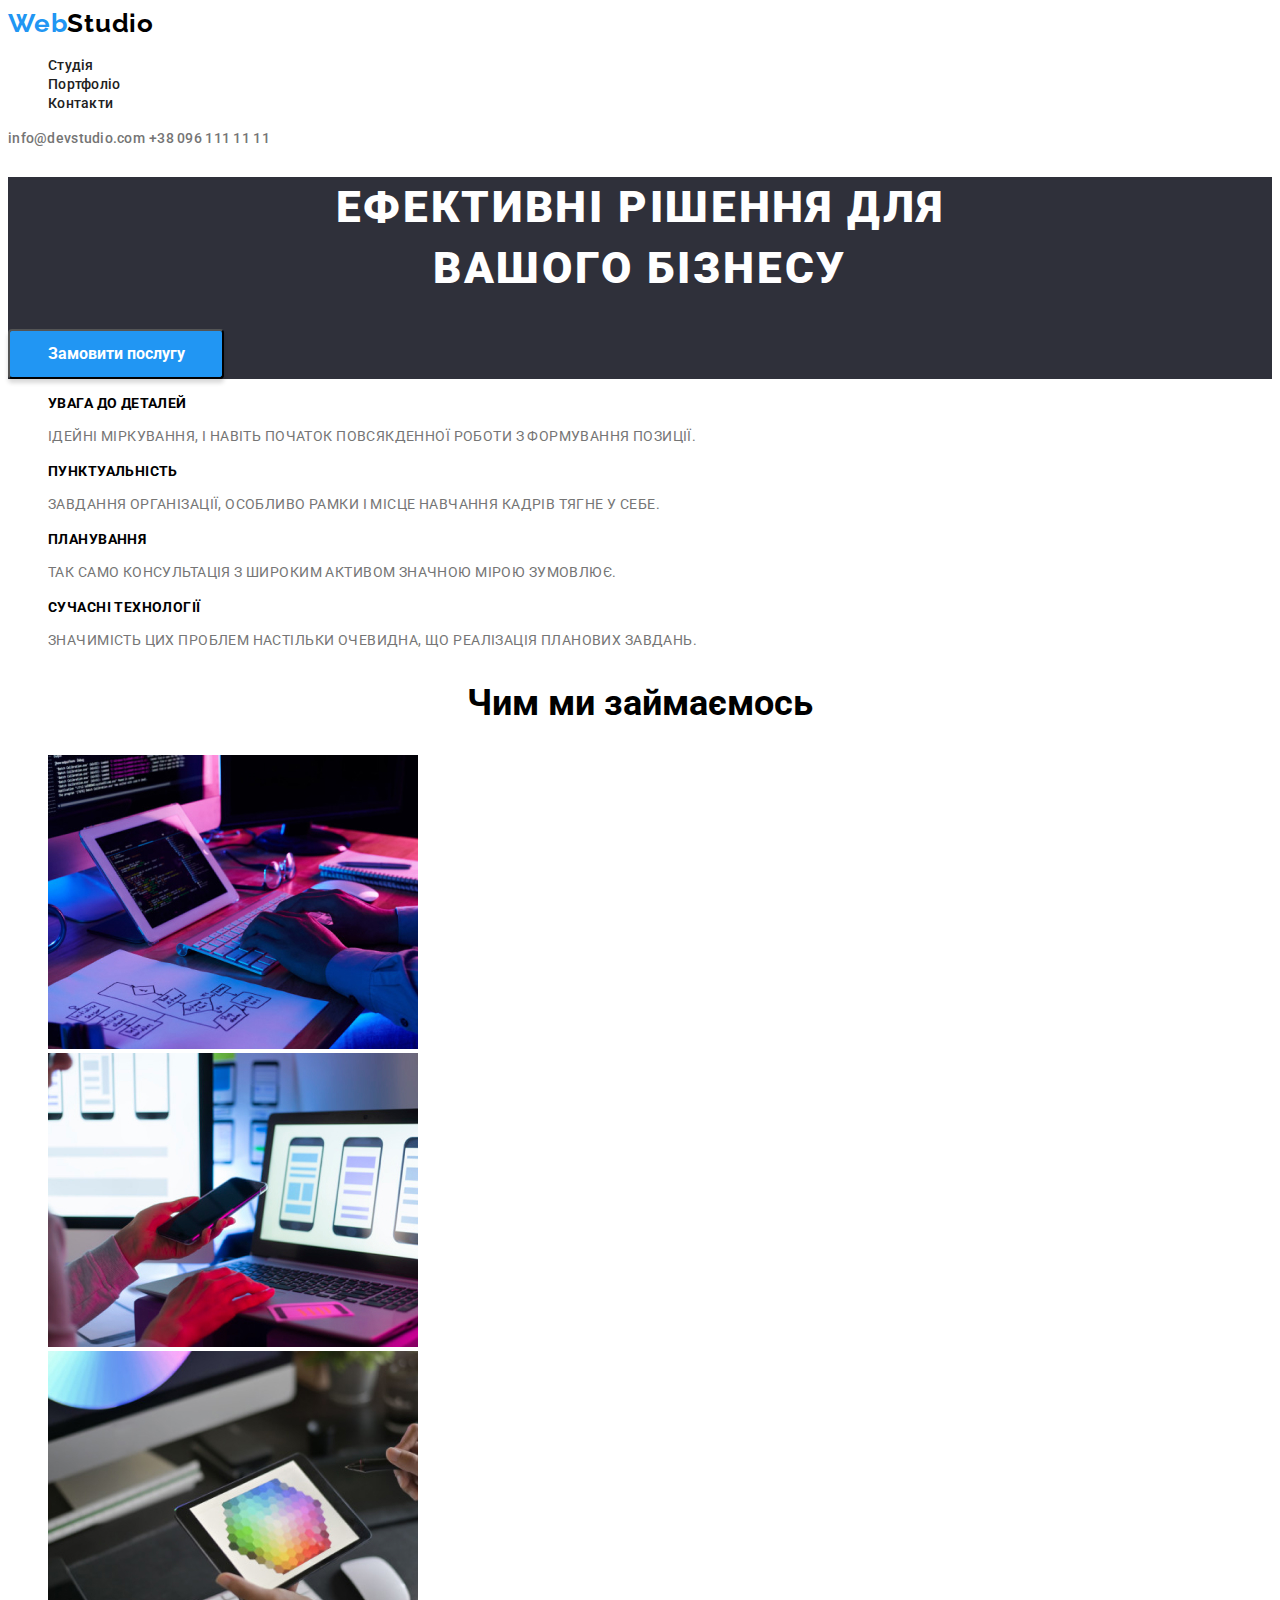
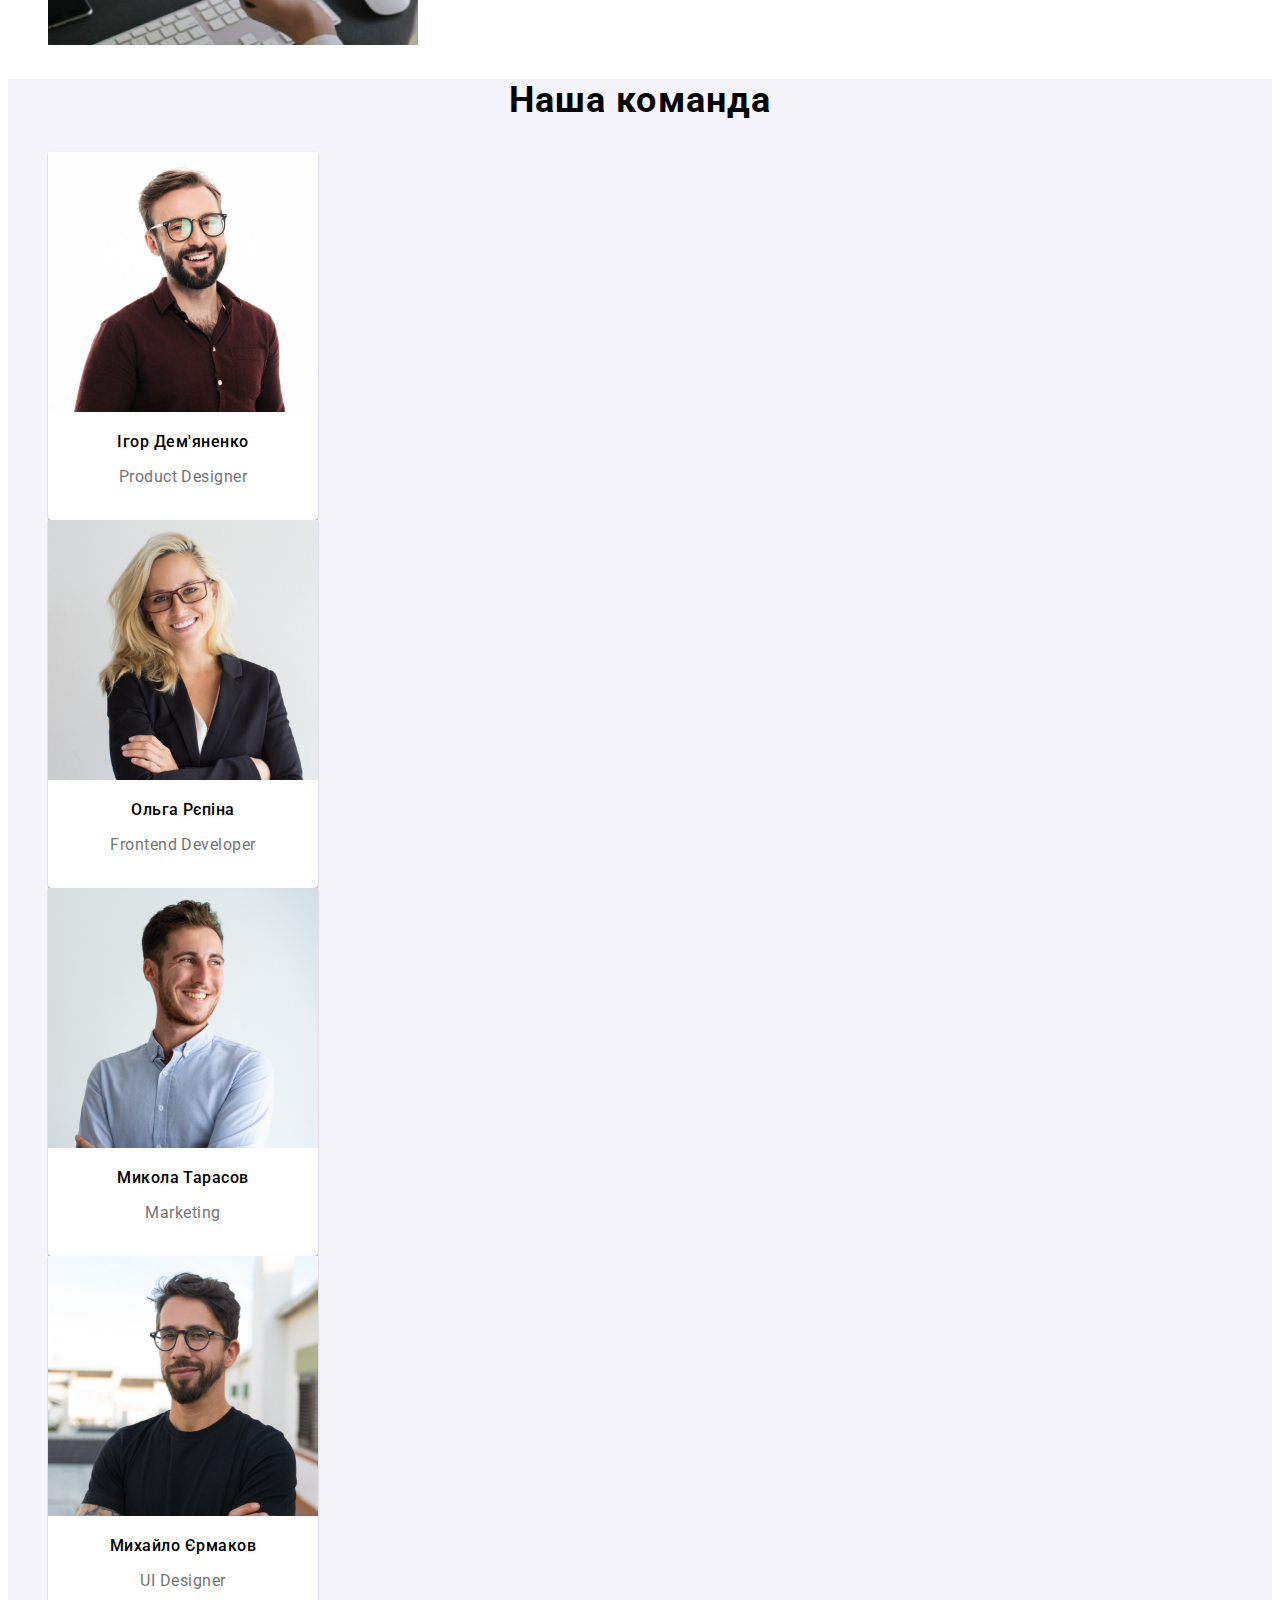
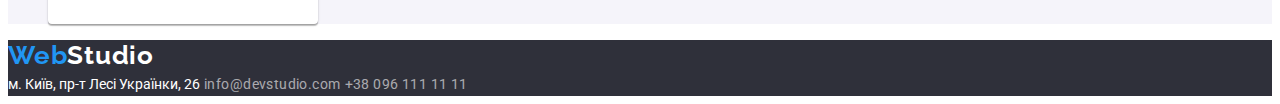
==== index.html @ ff46326f "copy dz2" ====
<!DOCTYPE html>
<html lang="uk">
<head>
    <meta charset="UTF-8">
    <meta http-equiv="X-UA-Compatible" content="IE=edge">
    <meta name="viewport" content="width=device-width, initial-scale=1.0">
    <link rel="preconnect" href="https://fonts.googleapis.com">
    <link rel="preconnect" href="https://fonts.gstatic.com" crossorigin>
    <link href="https://fonts.googleapis.com/css2?family=Raleway:wght@700&family=Roboto:wght@400;500;700;900&display=swap"
        rel="stylesheet">
    <link rel="stylesheet" href="styles/styles.css">
    <title>Головна</title>
</head>
<body>
    <!--Верхня лінія-->
    <header class="top">
        <a class="logo" href="./index.html">Web<span class="logo-black">Studio</span></a>
        <nav>
            <ul>
                <li>
                    <a class="top-nav" href="">Студія</a>
                </li>
                <li>
                    <a class="top-nav" href="./portfolio.html">Портфоліо</a>
                </li>
                <li>
                    <a class="top-nav" href="">Контакти</a>
                </li>
            </ul>
                </nav>
        <a class="top-adr" href="mailto:info@devstudio.com">info@devstudio.com</a>
        <a class="top-adr" href="tel:+380961111111">+38 096 111 11 11</a>
    </header>
    <main>
    <!--Шапка-->
    <section class="solution">
        <h1 class="solution-text">ЕФЕКТИВНІ РІШЕННЯ ДЛЯ<br> ВАШОГО БІЗНЕСУ</h1>
        <button class="solution-button" type="button">Замовити послугу</button>
    </section>
    <!--Особливості-->
    <section class="features">
        <h2 class="features-h">Особливості</h2>
        <ul>
            <li>
                <h3 class="features-title">УВАГА ДО ДЕТАЛЕЙ</h3>
                <p class="features-text">Ідейні міркування, і навіть початок повсякденної роботи з формування позиції.</p>
            </li>
            <li>
                <h3 class="features-title">ПУНКТУАЛЬНІСТЬ</h3>
                <p class="features-text">Завдання організації, особливо рамки і місце навчання кадрів тягне у себе.</p>
            </li>
            <li>
                <h3 class="features-title">ПЛАНУВАННЯ</h3>
                <p class="features-text">Так само консультація з широким активом значною мірою зумовлює.</p>
            </li>
            <li>
                <h3 class="features-title">СУЧАСНІ ТЕХНОЛОГІЇ</h3>
                <p class="features-text">Значимість цих проблем настільки очевидна, що реалізація планових завдань.</p>
            </li>
            
        </ul>
    </section>
    <!--Чим ми займаємось-->
    <section class="what-we-do">
        <h2 class="what-we-do-text">Чим ми займаємось</h2>
        <ul>
            <li>
                <img src="images/img1.jpg" alt="Програміст пише код" width="370">
            </li>
            <li>
                <img src="images/img2.jpg" alt="Розробник працює над інтерфейсом мобільного телефону" width="370">
            </li>
            <li>
                <img src="images/img3.jpg" alt="Дизайнер тримає в руках планшет та вибирає колір макету" width="370">
            </li>
        </ul>
    </section>
    <!--Наша команда-->
    <section class="team">
        <h2 class="team-title">Наша команда</h2>
        <ul>
            <li class="team-l">
                <img src="images/photo1.jpg" alt="Фото 1" width="270">
                <h3 class="team-member">Ігор Дем'яненко</h3>
                <p class="team-text">Product Designer</p>
            </li>
            <li class="team-l">
                <img src="images/photo2.jpg" alt="Фото 2" width="270">
                <h3 class="team-member">Ольга Рєпіна</h3>
                <p class="team-text">Frontend Developer</p>
            </li>
            <li class="team-l">
                <img src="images/photo3.jpg" alt="Фото 3" width="270">
                <h3 class="team-member">Микола Тарасов</h3>
                <p class="team-text">Marketing</p>
            </li>
            <li class="team-l">
                <img src="images/photo4.jpg" alt="Фото 4" width="270">
                <h3 class="team-member">Михайло Єрмаков</h3>
                <p class="team-text">UI Designer</p>
            </li>
        </ul>
    </section>
    </main>
    <!--Футер-->
    <footer class="footer">
        <a class="footer-logo" href="./index.html">Web<span class="footer-logow">Studio</span></a>
        <address>
           <a class="footer-adr" href="https://goo.gl/maps/CPtrU1FHBa2aNyZL9" target="_blank" rel="noopener noreferrer nofollow">м. Київ, пр-т Лесі Українки, 26</a>
           <a class="footer-a" href="mailto:info@devstudio.com">info@devstudio.com</a>
           <a class="footer-a" href="tel:+380961111111">+38 096 111 11 11</a>
        </address>
    </footer>
</body>
</html>
---- styles/styles.css ----
body {
font-family: Roboto;
color: black;
}
a:link,
a:visited,
a:hover,
a:active {
    text-decoration: none;
}
li {
    list-style-type: none;
}
/*Верхня ліня*/
.top {
    background: #FFFFFF;
}
.logo {
    color:#2196F3;
    font-family: 'Raleway';
    font-style: normal;
    font-weight: 700;
    font-size: 26px;
    line-height: 1.2em;
    letter-spacing: 0.03em;
}
.logo-black {
    color: black;
       
}
.top-nav,
.top-adr {
    font-weight: 500;
    font-size: 14px;
    letter-spacing: 0.02em;

 }
 .top-nav {
    color: #212121;
 }
 .top-adr {
    color: #757575;
 }
 .top-nav:hover,
 .top-nav:focus,
 .top-adr:hover,
 .top-adr:focus{
     color: #2196F3;
 }

 /*Шапка*/
.solution {
    background: #2F303A;
}
.solution-text {
    font-weight: 900;
    font-size: 44px;
    line-height: 1.4em;
    text-align: center;
    letter-spacing: 0.06em;
    text-transform: uppercase;
    color: #FFFFFF;
}
.solution-button {
    width: 216px;
    height: 50px;
    background: #2196F3;
    box-shadow: 0px 4px 4px rgba(0, 0, 0, 0.15);
    border-radius: 4px;
    font-family: 'Roboto';
    font-style: normal;
    font-weight: 700;
    font-size: 16px;
    line-height: 30px;
    color: #FFFFFF;
}

/*Особливості*/
.features-h {
    display: none;
}
.features-title {
    width: 270px;
    height: 16px;
    font-weight: 700;
    font-size: 14px;
    line-height: 1.15em;
    letter-spacing: 0.03em;
    text-transform: uppercase;
}
.features-text {
    font-size: 14px;
    line-height: 1.7em;
    letter-spacing: 0.03em;
    text-transform: uppercase;
    color: #757575;
}

/*Чим ми займаємось*/
.what-we-do-text {
    font-weight: 700;
    font-size: 36px;
    line-height: 1.2em;
    text-align: center;
    }

/*Наша команда*/
.team {
    background: #F5F4FA
}
.team-title {
    font-weight: 700;
    font-size: 36px;
    line-height: 1.2em;
    letter-spacing: 0.03em;
    text-align: center;
}
.team-member {
    font-weight: 500;
    font-size: 16px;
    line-height: 1.19em;
    letter-spacing: 0.03em;
    text-align: center;
}
.team-text {
    font-size: 16px;
    line-height: 1.19em;
    text-align: center;
    letter-spacing: 0.03em;
    color: #757575;
}

.team-l {
    width: 270px;
    height: 368px;
    background: #FFFFFF;
    box-shadow: 0px 1px 3px rgba(0, 0, 0, 0.12),
     0px 1px 1px rgba(0, 0, 0, 0.14), 
     0px 2px 1px rgba(0, 0, 0, 0.2);
    border-radius: 0px 0px 4px 4px;
}

/*Футер*/
.footer {
    background-color: #2F303A;
}
.footer-logo {
    color: #2196F3;
    font-family: 'Raleway';
    font-style: normal;
    font-weight: 700;
    font-size: 26px;
    line-height: 1.2em;
    letter-spacing: 0.03em;
}
.footer-logow {
    color: white;

}
.footer-adr {
    font-size: 14px;
    line-height: 24px;
    font-style: normal;
    color: #FFFFFF;
}
.footer-a {
     font-size: 14px;
    line-height: 1.7em;
    letter-spacing: 0.03em;
    font-style: normal;
    color: rgba(255, 255, 255, 0.6);
}
.footer-adr:hover,
.footer-adr:focus, 
.footer-a:hover,
.footer-a:focus {
    color: #2196F3;
}

/*ПОРТФОЛІО*/
.example-h {
    display: none
}
.example-button {
    width: 125px;
    height: 38px;
    background: #F5F4FA;
    border-radius: 4px;
    font-weight: 500;
    font-size: 16px;
    line-height: 26px;
    font-family: 'Roboto';
    font-style: normal;
    text-align: center;
    color: #212121;
}
.example-button:hover,
.example-button:focus {
    background: #2196F3;
    color: #FFFFFF;
}
.example-li {
    width: 370px;
    height: 404px;
    background: #FFFFFF;
    border: 1px solid #EEEEEE;
}
.example-title {
    font-weight: 700;
    font-size: 18px;
    line-height: 2em;
    letter-spacing: 0.06em;
    color: #212121;
}
.example-text {
    font-size: 16px;
    line-height: 1.89em;
    letter-spacing: 0.03em;
    color: #757575;
}
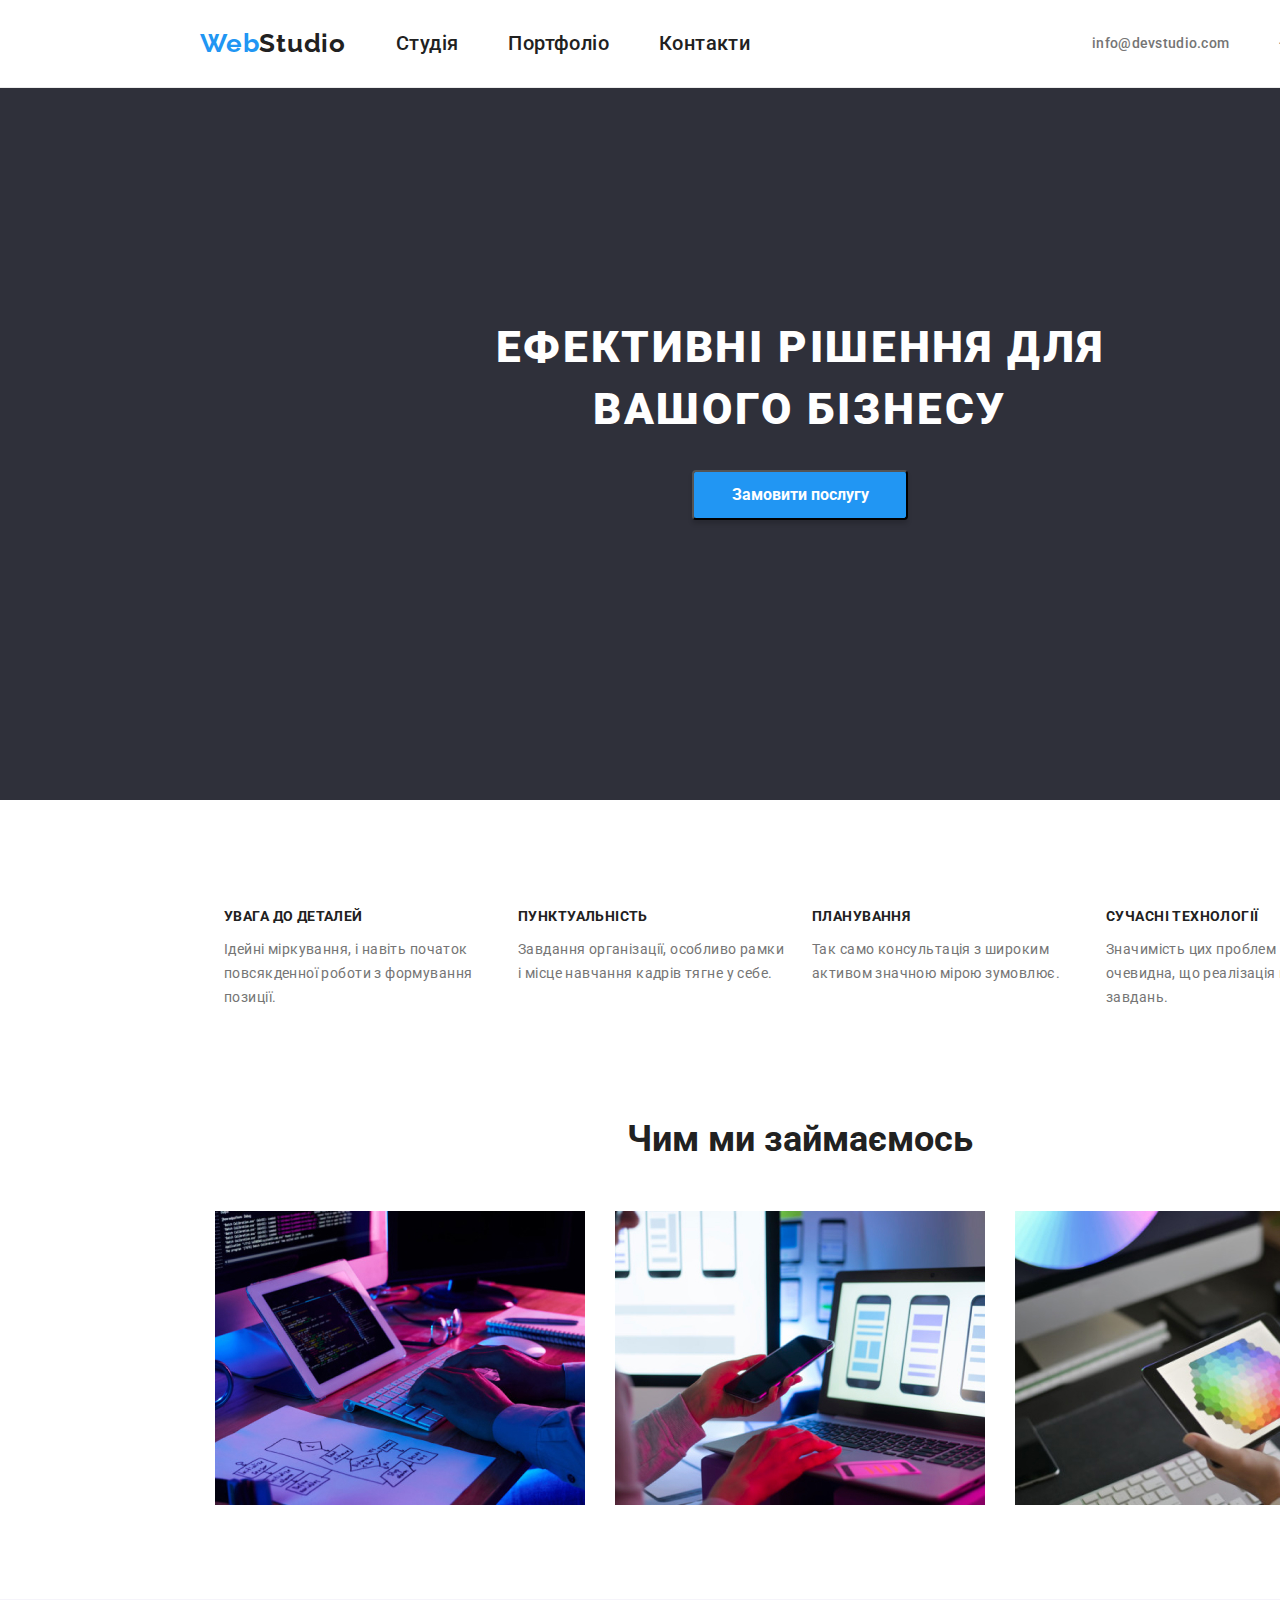
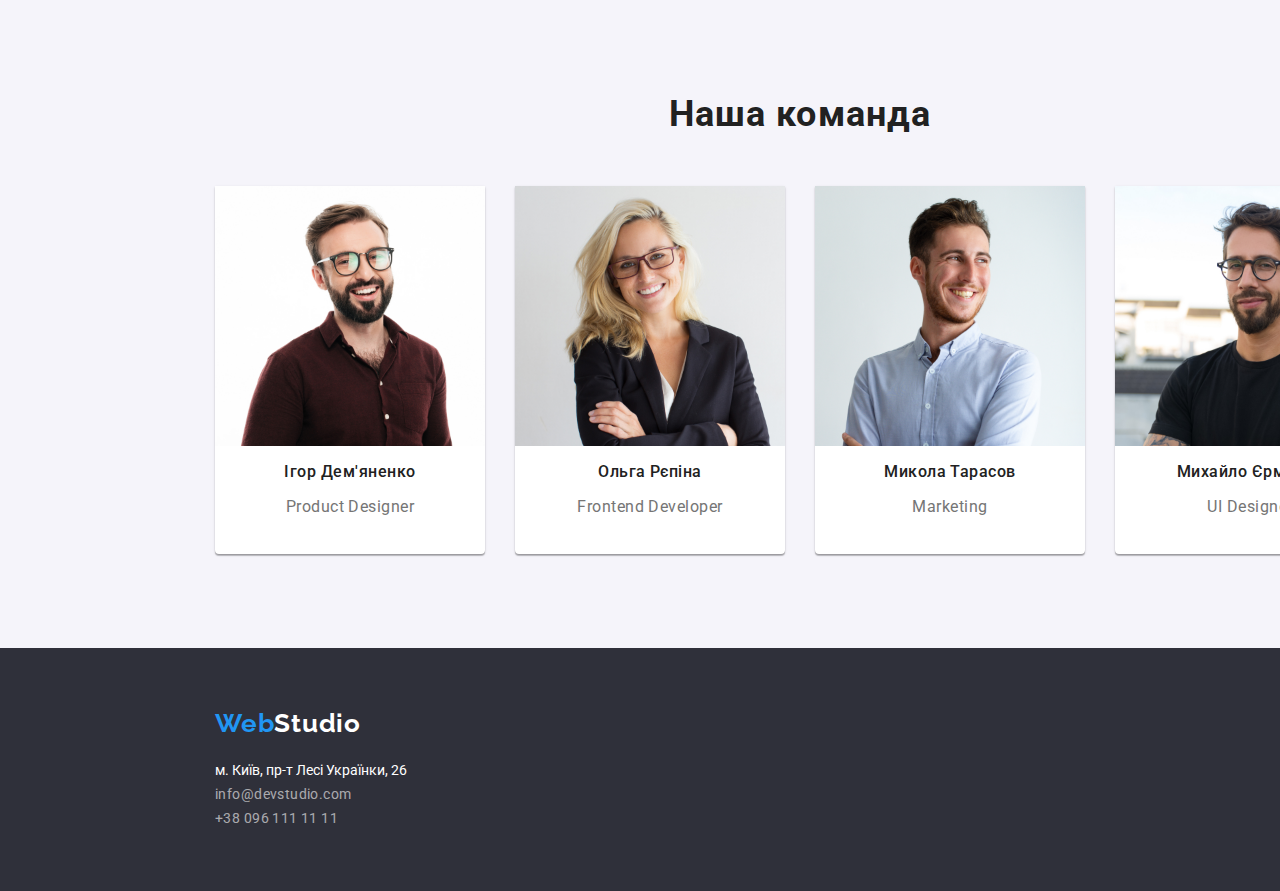
==== commit 0bc2a7be: "dz3" ====
--- a/index.html
+++ b/index.html
@@ -8,28 +8,35 @@
     <link rel="preconnect" href="https://fonts.gstatic.com" crossorigin>
     <link href="https://fonts.googleapis.com/css2?family=Raleway:wght@700&family=Roboto:wght@400;500;700;900&display=swap"
         rel="stylesheet">
+    <link rel="stylesheet" href="https://cdnjs.cloudflare.com/ajax/libs/modern-normalize/1.0.0/modern-normalize.min.css" />
     <link rel="stylesheet" href="styles/styles.css">
     <title>Головна</title>
 </head>
 <body>
     <!--Верхня лінія-->
-    <header class="top">
-        <a class="logo" href="./index.html">Web<span class="logo-black">Studio</span></a>
-        <nav>
-            <ul>
-                <li>
-                    <a class="top-nav" href="">Студія</a>
+    <header>
+        <nav class="container top">
+            <a class="logo" href="./index.html">Web<span class="logo-black">Studio</span></a>     
+            <ul class="nav">
+                    <li class="nav-list">
+                        <a class="item" href="./index.html">Студія</a>
+                    </li>
+                    <li class="nav-list">
+                        <a class="item" href="./portfolio.html">Портфоліо</a>
+                    </li>
+                    <li class="nav-list">
+                        <a class="item" href="">Контакти</a>
+                    </li>
+            </ul>
+            <ul class="adr-list">
+                <li class="item">
+                    <a class="top-adr" href="mailto:info@devstudio.com">info@devstudio.com</a>
                 </li>
-                <li>
-                    <a class="top-nav" href="./portfolio.html">Портфоліо</a>
-                </li>
-                <li>
-                    <a class="top-nav" href="">Контакти</a>
-                </li>
+                <li class="item">
+                    <a class="top-adr" href="tel:+380961111111">+38 096 111 11 11</a>
+                </li>   
             </ul>
-                </nav>
-        <a class="top-adr" href="mailto:info@devstudio.com">info@devstudio.com</a>
-        <a class="top-adr" href="tel:+380961111111">+38 096 111 11 11</a>
+        </nav>
     </header>
     <main>
     <!--Шапка-->
@@ -38,78 +45,95 @@
         <button class="solution-button" type="button">Замовити послугу</button>
     </section>
     <!--Особливості-->
-    <section class="features">
-        <h2 class="features-h">Особливості</h2>
-        <ul>
-            <li>
-                <h3 class="features-title">УВАГА ДО ДЕТАЛЕЙ</h3>
-                <p class="features-text">Ідейні міркування, і навіть початок повсякденної роботи з формування позиції.</p>
-            </li>
-            <li>
-                <h3 class="features-title">ПУНКТУАЛЬНІСТЬ</h3>
-                <p class="features-text">Завдання організації, особливо рамки і місце навчання кадрів тягне у себе.</p>
-            </li>
-            <li>
-                <h3 class="features-title">ПЛАНУВАННЯ</h3>
-                <p class="features-text">Так само консультація з широким активом значною мірою зумовлює.</p>
-            </li>
-            <li>
-                <h3 class="features-title">СУЧАСНІ ТЕХНОЛОГІЇ</h3>
-                <p class="features-text">Значимість цих проблем настільки очевидна, що реалізація планових завдань.</p>
-            </li>
-            
-        </ul>
+    <section class="container">
+        <h2 class="visually-hidden">Особливості</h2>
+            <ul class="features">
+                <li class="item">
+                        <h3 class="features-title">УВАГА ДО ДЕТАЛЕЙ</h3>
+                        <p class="features-text">Ідейні міркування, і навіть початок повсякденної роботи з формування позиції.</p>   
+                </li>
+                <li class="item">
+                    <div>
+                        <h3 class="features-title">ПУНКТУАЛЬНІСТЬ</h3>
+                        <p class="features-text">Завдання організації, особливо рамки і місце навчання кадрів тягне у себе.</p>         
+                </li>
+                <li class="item">
+        
+                        <h3 class="features-title">ПЛАНУВАННЯ</h3>
+                        <p class="features-text">Так само консультація з широким активом значною мірою зумовлює.</p>
+                </li>
+                <li class="item">
+        
+                        <h3 class="features-title">СУЧАСНІ ТЕХНОЛОГІЇ</h3>
+                        <p class="features-text">Значимість цих проблем настільки очевидна, що реалізація планових завдань.</p>
+                </li>
+            </ul>
     </section>
     <!--Чим ми займаємось-->
-    <section class="what-we-do">
-        <h2 class="what-we-do-text">Чим ми займаємось</h2>
-        <ul>
-            <li>
-                <img src="images/img1.jpg" alt="Програміст пише код" width="370">
-            </li>
-            <li>
-                <img src="images/img2.jpg" alt="Розробник працює над інтерфейсом мобільного телефону" width="370">
-            </li>
-            <li>
-                <img src="images/img3.jpg" alt="Дизайнер тримає в руках планшет та вибирає колір макету" width="370">
-            </li>
+    <section class="container">
+        <div class="text">
+            <h2 class="what-we-do-text">Чим ми займаємось</h2>
+        </div>
+        <ul class="what-we-do">
+                <li  class="item">
+                        <img src="images/img1.jpg" alt="Програміст пише код" width="370">
+                </li>
+                <li  class="item">
+                        <img src="images/img2.jpg" alt="Розробник працює над інтерфейсом мобільного телефону" width="370">
+                </li>
+                <li  class="item">
+                        <img src="images/img3.jpg" alt="Дизайнер тримає в руках планшет та вибирає колір макету" width="370">
+                </li> 
         </ul>
     </section>
     <!--Наша команда-->
-    <section class="team">
-        <h2 class="team-title">Наша команда</h2>
-        <ul>
-            <li class="team-l">
-                <img src="images/photo1.jpg" alt="Фото 1" width="270">
-                <h3 class="team-member">Ігор Дем'яненко</h3>
-                <p class="team-text">Product Designer</p>
-            </li>
-            <li class="team-l">
-                <img src="images/photo2.jpg" alt="Фото 2" width="270">
-                <h3 class="team-member">Ольга Рєпіна</h3>
-                <p class="team-text">Frontend Developer</p>
-            </li>
-            <li class="team-l">
-                <img src="images/photo3.jpg" alt="Фото 3" width="270">
-                <h3 class="team-member">Микола Тарасов</h3>
-                <p class="team-text">Marketing</p>
-            </li>
-            <li class="team-l">
-                <img src="images/photo4.jpg" alt="Фото 4" width="270">
-                <h3 class="team-member">Михайло Єрмаков</h3>
-                <p class="team-text">UI Designer</p>
-            </li>
+    <section class="our-team">
+        <div class="text">
+            <h2 class="team-title">Наша команда</h2>
+        </div>
+        <ul class="team">
+                <li class="team-item">
+                        <img src="images/photo1.jpg" alt="Фото 1" width="270">
+                        <h3 class="team-member">Ігор Дем'яненко</h3>
+                        <p class="team-text">Product Designer</p>
+                    </div>   
+                </li>
+                <li class="team-item">
+                        <img src="images/photo2.jpg" alt="Фото 2" width="270">
+                        <h3 class="team-member">Ольга Рєпіна</h3>
+                        <p class="team-text">Frontend Developer</p>
+                    </div>
+                </li>
+                <li class="team-item">
+                        <img src="images/photo3.jpg" alt="Фото 3" width="270">
+                        <h3 class="team-member">Микола Тарасов</h3>
+                        <p class="team-text">Marketing</p>
+                    </div>
+                </li>
+                <li class="team-item">
+                        <img src="images/photo4.jpg" alt="Фото 4" width="270">
+                        <h3 class="team-member">Михайло Єрмаков</h3>
+                        <p class="team-text">UI Designer</p>
+                    </div>
+                </li> 
         </ul>
     </section>
     </main>
     <!--Футер-->
-    <footer class="footer">
-        <a class="footer-logo" href="./index.html">Web<span class="footer-logow">Studio</span></a>
-        <address>
-           <a class="footer-adr" href="https://goo.gl/maps/CPtrU1FHBa2aNyZL9" target="_blank" rel="noopener noreferrer nofollow">м. Київ, пр-т Лесі Українки, 26</a>
-           <a class="footer-a" href="mailto:info@devstudio.com">info@devstudio.com</a>
-           <a class="footer-a" href="tel:+380961111111">+38 096 111 11 11</a>
-        </address>
+    <footer>
+        <div class="footer">
+            <div class="footer-logo">
+                <a class="logo" href="./index.html">Web<span class="logo-acc">Studio</span></a>
+            </div>  
+            <address>
+                <ul class="addr">
+                    <li class="addr-item"><a class="footer-adr" href="https://goo.gl/maps/CPtrU1FHBa2aNyZL9" target="_blank" rel="noopener noreferrer nofollow">м.
+                        Київ, пр-т Лесі Українки, 26</a></li>
+                    <li class="addr-item"><a class="footer-a" href="mailto:info@devstudio.com">info@devstudio.com</a></li>
+                    <li class="addr-item"><a class="footer-a" href="tel:+380961111111">+38 096 111 11 11</a></li>
+                </ul>
+            </address>
+        </div>
     </footer>
 </body>
 </html>--- a/styles/styles.css
+++ b/styles/styles.css
@@ -1,6 +1,14 @@
+:root {
+    --title-text-color: #212121;
+    --other-text-color: #ffffff;
+    --primary-text-color: #757575;
+    --accent-color: #2196F3;
+}
 body {
 font-family: Roboto;
-color: black;
+color: var(--title-text-color);
+    width: 1600px;
+    margin: 0 auto;
 }
 a:link,
 a:visited,
@@ -8,131 +16,234 @@
 a:active {
     text-decoration: none;
 }
-li {
+ul, li {
     list-style-type: none;
+    padding: 0;
+    margin: 0;
+
+}
+.container {
+    width: 1230px;
+    margin-top: 94px;
+    margin-left: auto;
+    margin-right: auto;
+    margin-bottom: 0;
+    padding-left: 15px;
+    padding-right: 15px;    
+}
+.visually-hidden {
+    position: absolute;
+    white-space: nowrap;
+    width: 1px;
+    height: 1px;
+    overflow: hidden;
+    border: 0;
+    padding: 0;
+    clip: rect(0 0 0 0);
+    clip-path: inset(50%);
+    margin: -1px;
+}
+
+img {
+    display: block;
+    max-width: 100%;
+    height: auto;
+}
+
+header {
+    border-bottom: 1px solid #ECECEC;
 }
 /*Верхня ліня*/
 .top {
-    background: #FFFFFF;
+    background: #ffffff;
+    display: flex;
+    align-items: center;
+    margin-top: 0;
+   
 }
 .logo {
-    color:#2196F3;
+    color:var(--accent-color);
     font-family: 'Raleway';
     font-style: normal;
     font-weight: 700;
     font-size: 26px;
-    line-height: 1.2em;
+    line-height: 1.2;
     letter-spacing: 0.03em;
 }
 .logo-black {
-    color: black;
-       
-}
-.top-nav,
-.top-adr {
+    color: var(--title-text-color);    
+}
+.nav {
+    display: flex;
+}
+
+ .nav .nav-list {
+    margin-left: 50px;
+    margin-top: 0;
+    margin-bottom: 0;
+ }
+ .nav-list .item {
+    display: block;
+    padding-top: 32px;
+    padding-bottom: 32px;
+
     font-weight: 500;
-    font-size: 14px;
+    font-size: 20px;
+    line-height: 1.14;
     letter-spacing: 0.02em;
-
+    color: var(--title-text-color);   
  }
- .top-nav {
-    color: #212121;
+
+ .adr-list {
+    display: flex;
+    margin-left: auto;
+}
+
+.adr-list .item + .item {
+    margin-left: 50px;
+
+}
+
+ .top-adr {
+     font-weight: 500;
+     font-size: 14px;
+     letter-spacing: 0.02em;
+     color: var(--primary-text-color);
  }
- .top-adr {
-    color: #757575;
- }
- .top-nav:hover,
- .top-nav:focus,
+
+ .nav-list .item:hover,
+ .nav-list .item:focus,
  .top-adr:hover,
  .top-adr:focus{
-     color: #2196F3;
+    color: var(--accent-color);
  }
 
  /*Шапка*/
 .solution {
     background: #2F303A;
+    padding-top: 200px;
+    padding-bottom: 280px;
+    text-align: center;
 }
 .solution-text {
     font-weight: 900;
     font-size: 44px;
-    line-height: 1.4em;
+    line-height: 1.4;
     text-align: center;
     letter-spacing: 0.06em;
-    text-transform: uppercase;
-    color: #FFFFFF;
+    color: var(--other-text-color);
+    margin-bottom: 30px;
+    
 }
 .solution-button {
     width: 216px;
     height: 50px;
-    background: #2196F3;
+    background-color: #2196F3;
     box-shadow: 0px 4px 4px rgba(0, 0, 0, 0.15);
     border-radius: 4px;
     font-family: 'Roboto';
     font-style: normal;
     font-weight: 700;
     font-size: 16px;
-    line-height: 30px;
-    color: #FFFFFF;
+    line-height: 1.9;
+    color: var(--other-text-color);
+    margin: 0 auto;
+    
 }
 
 /*Особливості*/
-.features-h {
-    display: none;
-}
+.features {
+    margin: 0 auto;
+    display: flex;
+    flex-direction: row;
+    justify-content: space-evenly;
+}
+.features .item {
+    width: 270px;
+}
+
 .features-title {
     width: 270px;
     height: 16px;
     font-weight: 700;
     font-size: 14px;
-    line-height: 1.15em;
+    line-height: 1.15;
     letter-spacing: 0.03em;
     text-transform: uppercase;
 }
 .features-text {
     font-size: 14px;
-    line-height: 1.7em;
-    letter-spacing: 0.03em;
-    text-transform: uppercase;
+    line-height: 1.7;
+    letter-spacing: 0.03em;
     color: #757575;
 }
 
 /*Чим ми займаємось*/
+.what-we-do {
+    margin: 0 auto;
+    display: flex;
+    flex-direction: row;
+    justify-content: center;
+    padding-bottom: 94px;
+}
+.text{
+    padding-bottom: 50px;
+}
 .what-we-do-text {
     font-weight: 700;
     font-size: 36px;
-    line-height: 1.2em;
-    text-align: center;
+    line-height: 1.2;
+    text-align: center;
+    margin-top: 0;
+    margin-bottom: 0;
     }
-
+.what-we-do .item {
+    margin-left: 15px;
+    margin-right: 15px;
+}
 /*Наша команда*/
+.our-team {
+    background: #F5F4FA;
+}
+.our-team .text {
+    padding-bottom: 50px;
+}
 .team {
-    background: #F5F4FA
+    display: flex;
+    flex-direction: row;
+    justify-content: center;
+    padding-bottom: 94px;
 }
 .team-title {
     font-weight: 700;
     font-size: 36px;
-    line-height: 1.2em;
-    letter-spacing: 0.03em;
-    text-align: center;
+    line-height: 1.2;
+    letter-spacing: 0.03em;
+    text-align: center;
+    margin-top: 0;
+    margin-bottom: 0;
+    padding-top: 94px;
+    
 }
 .team-member {
     font-weight: 500;
     font-size: 16px;
-    line-height: 1.19em;
+    line-height: 1.2;
     letter-spacing: 0.03em;
     text-align: center;
 }
 .team-text {
     font-size: 16px;
-    line-height: 1.19em;
+    line-height: 1.2;
     text-align: center;
     letter-spacing: 0.03em;
     color: #757575;
 }
-
-.team-l {
+.team-item {
     width: 270px;
     height: 368px;
+    margin-left: 15px;
+    margin-right: 15px;
     background: #FFFFFF;
     box-shadow: 0px 1px 3px rgba(0, 0, 0, 0.12),
      0px 1px 1px rgba(0, 0, 0, 0.14), 
@@ -143,29 +254,37 @@
 /*Футер*/
 .footer {
     background-color: #2F303A;
+    display: block;
+    padding-left: 215px;
 }
 .footer-logo {
-    color: #2196F3;
+    padding-top: 60px;
+    padding-bottom: 20px;
+
+}
+.footer-logo .logo {
+    color: var(--accent-color);
     font-family: 'Raleway';
     font-style: normal;
     font-weight: 700;
     font-size: 26px;
-    line-height: 1.2em;
-    letter-spacing: 0.03em;
-}
-.footer-logow {
-    color: white;
+    line-height: 1.2;
+    letter-spacing: 0.03em;
+}
+.footer-logo .logo-acc {    
+    color: var(--other-text-color);
 
 }
 .footer-adr {
     font-size: 14px;
-    line-height: 24px;
-    font-style: normal;
-    color: #FFFFFF;
+    line-height: 1.7;
+    font-style: normal;
+    color: var(--other-text-color);
+    padding-bottom: 20px;
 }
 .footer-a {
      font-size: 14px;
-    line-height: 1.7em;
+    line-height: 1.7;
     letter-spacing: 0.03em;
     font-style: normal;
     color: rgba(255, 255, 255, 0.6);
@@ -174,12 +293,28 @@
 .footer-adr:focus, 
 .footer-a:hover,
 .footer-a:focus {
-    color: #2196F3;
+    color: var(--accent-color);
+}
+.adrr-item {
+    padding-top: 9px;
+}
+.addr:last-child {
+    padding-bottom: 60px;
 }
 
 /*ПОРТФОЛІО*/
-.example-h {
-    display: none
+.example {
+    display: flex;
+    flex-wrap: wrap;
+
+}
+.button {
+    display: flex;
+    justify-content: center;
+    padding-bottom: 56px;
+}
+.button .item {
+    margin-right: 8px;
 }
 .example-button {
     width: 125px;
@@ -188,7 +323,7 @@
     border-radius: 4px;
     font-weight: 500;
     font-size: 16px;
-    line-height: 26px;
+    line-height: 1.6;
     font-family: 'Roboto';
     font-style: normal;
     text-align: center;
@@ -196,25 +331,35 @@
 }
 .example-button:hover,
 .example-button:focus {
-    background: #2196F3;
-    color: #FFFFFF;
-}
-.example-li {
+    background-color: #2196F3;
+    color: var(--other-text-color);
+    }
+.example .item {
     width: 370px;
     height: 404px;
     background: #FFFFFF;
     border: 1px solid #EEEEEE;
-}
+    margin-right: 30px;
+    margin-bottom: 30px;
+}
+.example-button .item:nth-child(3n) {
+    margin-right: 0;
+}
+.example-button .item:nth-child(-n + 3) {
+    margin-bottom: 0;
+}
+
 .example-title {
     font-weight: 700;
     font-size: 18px;
-    line-height: 2em;
+    line-height: 2;
     letter-spacing: 0.06em;
-    color: #212121;
+    color: var(--title-text-color);
+
 }
 .example-text {
     font-size: 16px;
-    line-height: 1.89em;
+    line-height: 1.9;
     letter-spacing: 0.03em;
     color: #757575;
 }